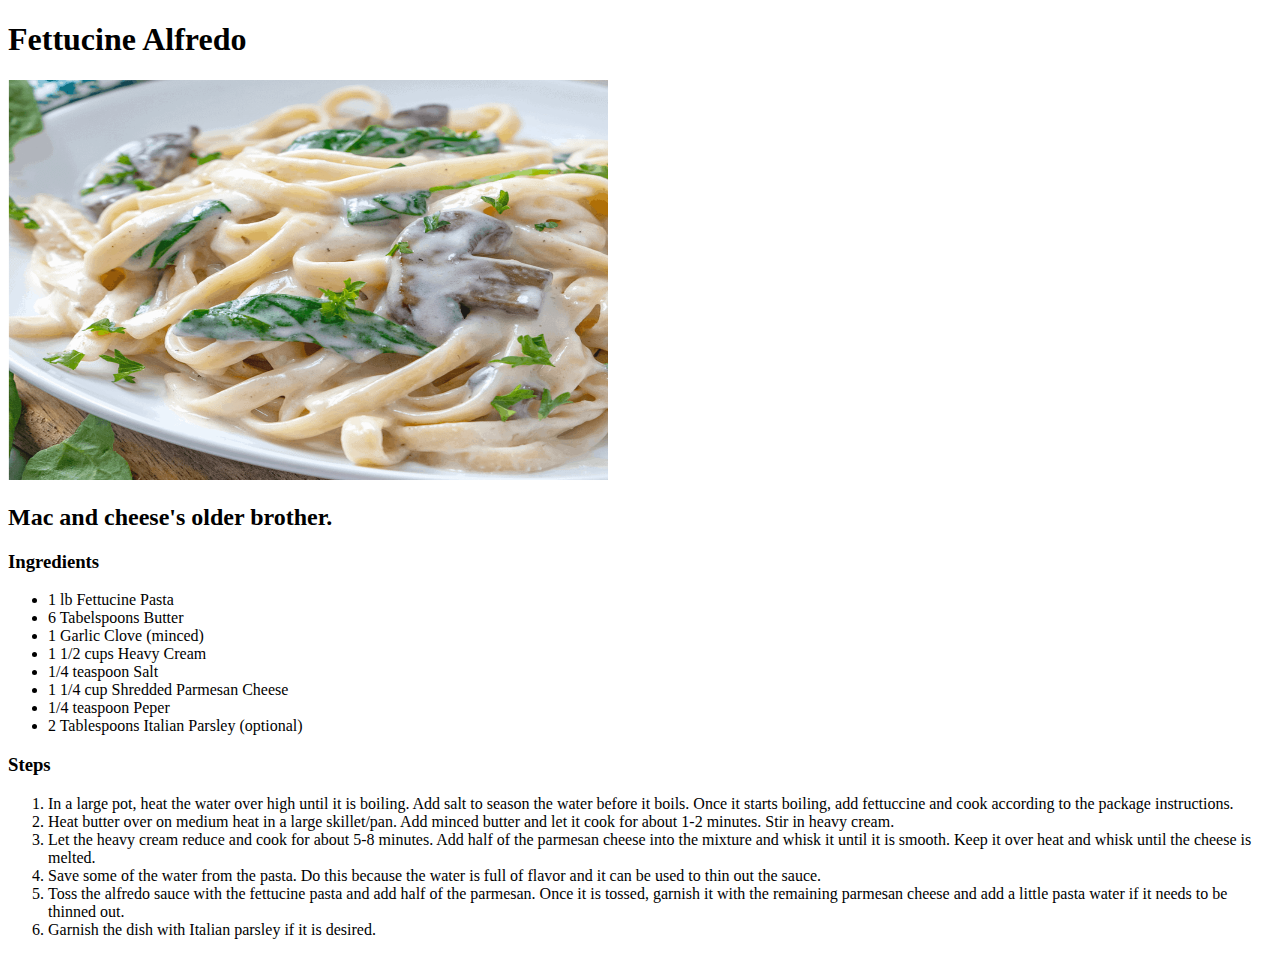
==== recipes/fettucine-alfredo.html @ d0e73b8c "Added Ingredients and Steps h3 for lasagna, gelato, and fettucine-alfredo Added respective list of i" ====
<!DOCTYPE html>
<html lang="en">
<head>
    <meta charset="UTF-8">
    <meta http-equiv="X-UA-Compatible" content="IE=edge">
    <meta name="viewport" content="width=device-width, initial-scale=1.0">
    <title>Document</title>
</head>
<body>
    <h1>Fettucine Alfredo</h1>
    <img src="../images/fettucine-alfredo.png" alt="Marvelous Image of some fettucine alfredo" style="width:600px;height:400px">
    <h2>Mac and cheese's older brother.</h2>
    <h3>Ingredients</h3>
    <ul>
        <li>1 lb Fettucine Pasta</li>
        <li>6 Tabelspoons Butter</li>
        <li>1 Garlic Clove (minced)</li>
        <li>1 1/2 cups Heavy Cream</li>
        <li>1/4 teaspoon Salt</li>
        <li>1 1/4 cup Shredded Parmesan Cheese</li>
        <li>1/4 teaspoon Peper</li>
        <li>2 Tablespoons Italian Parsley (optional)</li>
    </ul>
    <h3>Steps</h3>
    <ol>
        <li>In a large pot, heat the water over high until it is boiling. Add salt to season
            the water before it boils. Once it starts boiling, add fettuccine and cook according
            to the package instructions.
        </li>
        <li> Heat butter over on medium heat in a large skillet/pan.
             Add minced butter and let it cook for about 1-2 minutes. Stir in heavy cream.</li>
             <li>Let the heavy cream reduce and cook for about 5-8 minutes. Add half of the parmesan
                cheese into the mixture and whisk it until it is smooth. Keep it over heat and 
                whisk until the cheese is melted.
             </li>
             <li>Save some of the water from the pasta. Do this because the water is full of flavor
                and it can be used to thin out the sauce.
             </li>
             <li>Toss the alfredo sauce with the fettucine pasta and add half of the parmesan.
                Once it is tossed, garnish it with the remaining parmesan cheese and add a little
                pasta water if it needs to be thinned out.
             </li>
             <li>Garnish the dish with Italian parsley if it is desired.</li>
    </ol>
</body>
</html>
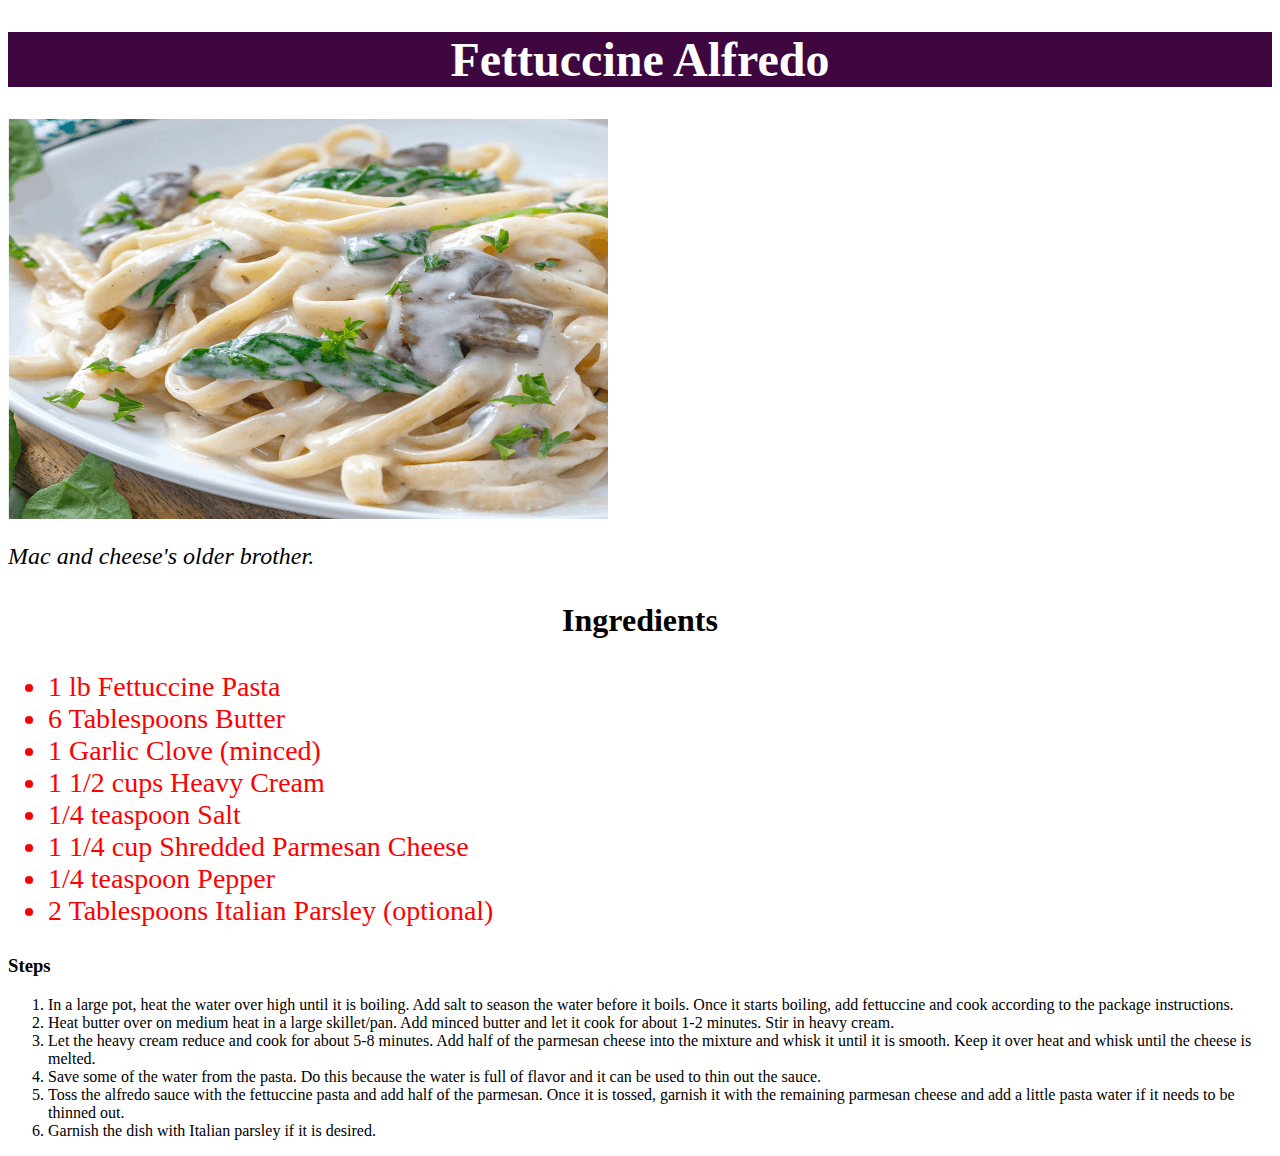
==== commit 83f25bbe: "Added style.css Added multiple design elements to recipe pages as well as index.html" ====
--- a/recipes/fettucine-alfredo.html
+++ b/recipes/fettucine-alfredo.html
@@ -4,21 +4,22 @@
     <meta charset="UTF-8">
     <meta http-equiv="X-UA-Compatible" content="IE=edge">
     <meta name="viewport" content="width=device-width, initial-scale=1.0">
+    <link rel="stylesheet" href="../style.css">
     <title>Document</title>
 </head>
 <body>
-    <h1>Fettucine Alfredo</h1>
-    <img src="../images/fettucine-alfredo.png" alt="Marvelous Image of some fettucine alfredo" style="width:600px;height:400px">
-    <h2>Mac and cheese's older brother.</h2>
-    <h3>Ingredients</h3>
-    <ul>
-        <li>1 lb Fettucine Pasta</li>
-        <li>6 Tabelspoons Butter</li>
+    <h1 class="recipe header">Fettuccine Alfredo</h1>
+    <img src="../images/fettucine-alfredo.png" alt="Marvelous Image of some fettuccine alfredo" style="width:600px;height:400px">
+    <h2 class="description">Mac and cheese's older brother.</h2>
+    <h3 class="ingredients-header">Ingredients</h3>
+    <ul class="recipe-list ul-list">
+        <li>1 lb Fettuccine Pasta</li>
+        <li>6 Tablespoons Butter</li>
         <li>1 Garlic Clove (minced)</li>
         <li>1 1/2 cups Heavy Cream</li>
         <li>1/4 teaspoon Salt</li>
         <li>1 1/4 cup Shredded Parmesan Cheese</li>
-        <li>1/4 teaspoon Peper</li>
+        <li>1/4 teaspoon Pepper</li>
         <li>2 Tablespoons Italian Parsley (optional)</li>
     </ul>
     <h3>Steps</h3>
@@ -36,7 +37,7 @@
              <li>Save some of the water from the pasta. Do this because the water is full of flavor
                 and it can be used to thin out the sauce.
              </li>
-             <li>Toss the alfredo sauce with the fettucine pasta and add half of the parmesan.
+             <li>Toss the alfredo sauce with the fettuccine pasta and add half of the parmesan.
                 Once it is tossed, garnish it with the remaining parmesan cheese and add a little
                 pasta water if it needs to be thinned out.
              </li>
--- a/style.css
+++ b/style.css
@@ -0,0 +1,28 @@
+.header {
+    font-weight: bold;
+    color: white;
+    font-size: 48px;
+    text-align: center;
+    background-color: rgb(63, 7, 63);
+}
+
+.ul-list {
+    color: red;
+    font-size: 28px;
+    background-color: black;
+}
+
+.description {
+    font-style: italic;
+    font-weight: 400;
+}
+
+.ingredients-header {
+    text-align: center;
+    font-weight: bold;
+    font-size: 32px;
+}
+
+.recipe-list.ul-list {
+    background-color: white;
+}